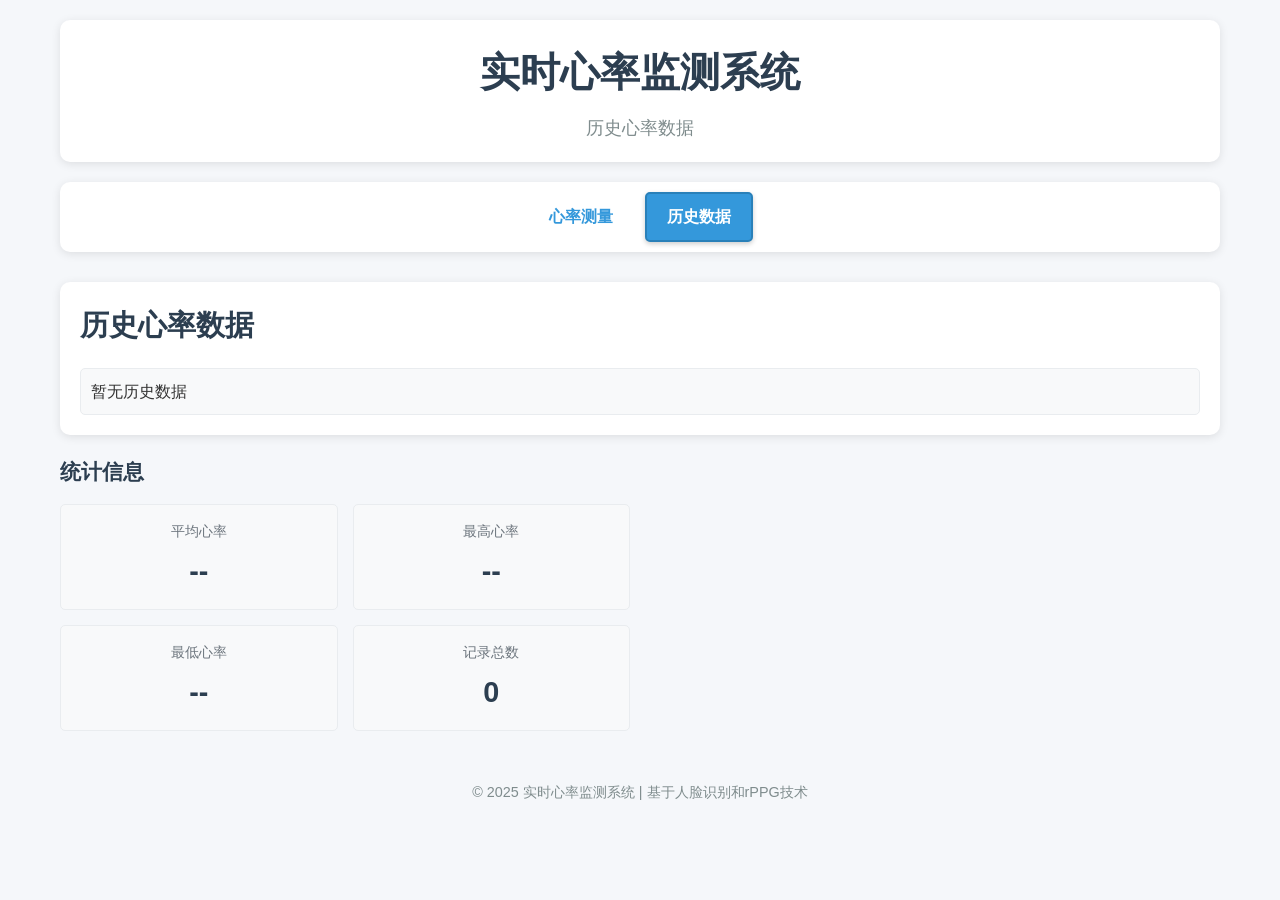
==== frontend/history.html @ 2ba1f912 "first commit" ====
<!DOCTYPE html>
<html lang="zh-CN">
<head>
    <meta charset="UTF-8">
    <meta name="viewport" content="width=device-width, initial-scale=1.0">
    <title>历史心率数据 - 实时心率监测系统</title>
    <link rel="stylesheet" href="css/styles.css">
</head>
<body>
    <div class="container">
        <header>
            <h1>实时心率监测系统</h1>
            <p>历史心率数据</p>
        </header>

        <nav class="nav">
            <a href="index.html" class="nav-link">心率测量</a>
            <a href="history.html" class="nav-link active">历史数据</a>
        </nav>

        <main>
            <div class="history-section">
                <h2>历史心率数据</h2>
                <div id="history-list" class="history-list">
                    <p>暂无历史数据</p>
                </div>
            </div>

            <div class="stats-section">
                <h3>统计信息</h3>
                <div class="stats-grid">
                    <div class="stat-item">
                        <span class="stat-label">平均心率</span>
                        <span id="avg-hr" class="stat-value">--</span>
                    </div>
                    <div class="stat-item">
                        <span class="stat-label">最高心率</span>
                        <span id="max-hr" class="stat-value">--</span>
                    </div>
                    <div class="stat-item">
                        <span class="stat-label">最低心率</span>
                        <span id="min-hr" class="stat-value">--</span>
                    </div>
                    <div class="stat-item">
                        <span class="stat-label">记录总数</span>
                        <span id="record-count" class="stat-value">0</span>
                    </div>
                </div>
            </div>
        </main>

        <footer>
            <p>&copy; 2025 实时心率监测系统 | 基于人脸识别和rPPG技术</p>
        </footer>
    </div>

    <!-- JavaScript Files -->
    <script src="js/ui.js"></script>
    <script src="js/history.js"></script>
</body>
</html>
---- frontend/css/styles.css ----
/* Reset and base styles */
* {
    margin: 0;
    padding: 0;
    box-sizing: border-box;
}

body {
    font-family: 'Segoe UI', Tahoma, Geneva, Verdana, sans-serif;
    background-color: #f5f7fa;
    color: #333;
    line-height: 1.6;
}

.container {
    max-width: 1200px;
    margin: 0 auto;
    padding: 20px;
}

/* Header styles */
header {
    text-align: center;
    margin-bottom: 20px;
    padding: 20px;
    background-color: #ffffff;
    border-radius: 10px;
    box-shadow: 0 2px 10px rgba(0, 0, 0, 0.1);
}

/* Navigation styles */
.nav {
    display: flex;
    justify-content: center;
    gap: 10px;
    margin-bottom: 30px;
    background-color: #ffffff;
    padding: 10px;
    border-radius: 10px;
    box-shadow: 0 2px 10px rgba(0, 0, 0, 0.1);
}

.nav-link {
    display: inline-block;
    padding: 10px 20px;
    text-decoration: none;
    color: #3498db;
    border-radius: 5px;
    font-weight: 600;
    transition: all 0.3s ease;
    border: 2px solid transparent;
}

.nav-link:hover {
    background-color: #f0f8ff;
    transform: translateY(-2px);
    box-shadow: 0 4px 8px rgba(0, 0, 0, 0.1);
}

.nav-link.active {
    background-color: #3498db;
    color: white;
    border-color: #2980b9;
    box-shadow: 0 2px 5px rgba(0, 0, 0, 0.2);
}

header h1 {
    color: #2c3e50;
    font-size: 2.5em;
    margin-bottom: 10px;
}

header p {
    color: #7f8c8d;
    font-size: 1.1em;
}

/* Main layout */
main {
    display: grid;
    grid-template-columns: 1fr;
    gap: 20px;
}

@media (min-width: 768px) {
    main {
        grid-template-columns: 1fr 1fr;
    }
    
    .camera-section {
        grid-row: 1 / 3;
    }
}

/* Camera section */
.camera-section {
    background-color: #ffffff;
    border-radius: 10px;
    padding: 20px;
    box-shadow: 0 2px 10px rgba(0, 0, 0, 0.1);
}

.camera-container {
    position: relative;
    width: 100%;
    padding-top: 75%; /* 4:3 Aspect Ratio */
    margin-bottom: 20px;
    overflow: hidden;
    border-radius: 8px;
    background-color: #000;
}

#video {
    position: absolute;
    top: 0;
    left: 0;
    width: 100%;
    height: 100%;
    object-fit: cover;
}

.overlay {
    position: absolute;
    top: 0;
    left: 0;
    width: 100%;
    height: 100%;
    pointer-events: none;
}

.face-detection {
    position: absolute;
    border: 2px solid #2ecc71;
    border-radius: 4px;
    transition: all 0.3s ease;
}

.controls {
    display: flex;
    gap: 10px;
    justify-content: center;
    flex-wrap: wrap;
}

/* Button styles */
.btn {
    padding: 12px 24px;
    border: none;
    border-radius: 5px;
    font-size: 1em;
    font-weight: 600;
    cursor: pointer;
    transition: all 0.3s ease;
    text-transform: uppercase;
    letter-spacing: 0.5px;
}

.btn:hover {
    transform: translateY(-2px);
    box-shadow: 0 4px 8px rgba(0, 0, 0, 0.2);
}

.btn:disabled {
    opacity: 0.5;
    cursor: not-allowed;
    transform: none;
    box-shadow: none;
}

.btn-primary {
    background-color: #3498db;
    color: white;
}

.btn-primary:hover:not(:disabled) {
    background-color: #2980b9;
}

.btn-secondary {
    background-color: #e74c3c;
    color: white;
}

.btn-secondary:hover:not(:disabled) {
    background-color: #c0392b;
}

.btn-success {
    background-color: #2ecc71;
    color: white;
}

.btn-success:hover:not(:disabled) {
    background-color: #27ae60;
}

/* Results section */
.results-section {
    background-color: #ffffff;
    border-radius: 10px;
    padding: 20px;
    box-shadow: 0 2px 10px rgba(0, 0, 0, 0.1);
}

/* Heart rate display */
.heart-rate-display {
    text-align: center;
    margin-bottom: 20px;
    padding: 20px;
    background: linear-gradient(135deg, #667eea 0%, #764ba2 100%);
    border-radius: 10px;
    color: white;
}

.heart-rate-display h2 {
    font-size: 1.5em;
    margin-bottom: 15px;
    opacity: 0.9;
}

.heart-rate {
    font-size: 4em;
    font-weight: bold;
    margin-bottom: 10px;
    animation: pulse 1s ease-in-out infinite;
}

@keyframes pulse {
    0%, 100% {
        transform: scale(1);
    }
    50% {
        transform: scale(1.05);
    }
}

.heart-rate-unit {
    font-size: 1.5em;
    margin-bottom: 15px;
    opacity: 0.8;
}

.status {
    font-size: 1.1em;
    opacity: 0.9;
}

/* Signal section */
.signal-section {
    margin-bottom: 20px;
}

.signal-section h3 {
    color: #2c3e50;
    margin-bottom: 15px;
    font-size: 1.3em;
}

#signal-chart {
    width: 100%;
    height: auto;
    background-color: #f8f9fa;
    border-radius: 5px;
    border: 1px solid #e9ecef;
}

/* Stats section */
.stats-section h3 {
    color: #2c3e50;
    margin-bottom: 15px;
    font-size: 1.3em;
}

.stats-grid {
    display: grid;
    grid-template-columns: 1fr 1fr;
    gap: 15px;
}

.stat-item {
    background-color: #f8f9fa;
    padding: 15px;
    border-radius: 5px;
    text-align: center;
    border: 1px solid #e9ecef;
    transition: all 0.3s ease;
}

.stat-item:hover {
    transform: translateY(-2px);
    box-shadow: 0 4px 8px rgba(0, 0, 0, 0.1);
}

.stat-label {
    display: block;
    font-size: 0.9em;
    color: #6c757d;
    margin-bottom: 5px;
}

.stat-value {
    display: block;
    font-size: 1.8em;
    font-weight: bold;
    color: #2c3e50;
}

/* History section */
.history-section {
    background-color: #ffffff;
    border-radius: 10px;
    padding: 20px;
    box-shadow: 0 2px 10px rgba(0, 0, 0, 0.1);
    grid-column: 1 / -1;
}

.history-section h2 {
    color: #2c3e50;
    margin-bottom: 20px;
    font-size: 1.8em;
}

.history-list {
    max-height: 300px;
    overflow-y: auto;
    padding: 10px;
    background-color: #f8f9fa;
    border-radius: 5px;
    border: 1px solid #e9ecef;
}

.history-item {
    background-color: white;
    padding: 15px;
    margin-bottom: 10px;
    border-radius: 5px;
    box-shadow: 0 1px 3px rgba(0, 0, 0, 0.1);
    transition: all 0.3s ease;
}

.history-item:hover {
    transform: translateY(-1px);
    box-shadow: 0 3px 6px rgba(0, 0, 0, 0.15);
}

.history-item:last-child {
    margin-bottom: 0;
}

.history-item-content {
    display: flex;
    justify-content: space-between;
    align-items: center;
    flex-wrap: wrap;
    gap: 10px;
}

.history-item-heart-rate {
    font-size: 1.5em;
    font-weight: bold;
    color: #2c3e50;
    flex-shrink: 0;
}

.history-item-meta {
    display: flex;
    flex-direction: column;
    gap: 5px;
    font-size: 0.9em;
}

.history-item-time {
    color: #6c757d;
}

.history-item-device {
    color: #3498db;
    font-weight: 500;
}

/* Backward compatibility */
.history-time,
.history-hr {
    display: none;
}

/* Footer */
footer {
    text-align: center;
    margin-top: 30px;
    padding: 20px;
    color: #7f8c8d;
    font-size: 0.9em;
}

/* Loading spinner */
.loading {
    display: inline-block;
    width: 20px;
    height: 20px;
    border: 3px solid rgba(255,255,255,.3);
    border-radius: 50%;
    border-top-color: #fff;
    animation: spin 1s ease-in-out infinite;
}

@keyframes spin {
    to { transform: rotate(360deg); }
}

/* Responsive adjustments */
@media (max-width: 480px) {
    header h1 {
        font-size: 2em;
    }
    
    .heart-rate {
        font-size: 3em;
    }
    
    .controls {
        flex-direction: column;
    }
    
    .controls .btn {
        width: 100%;
    }
    
    .stats-grid {
        grid-template-columns: 1fr;
    }
}
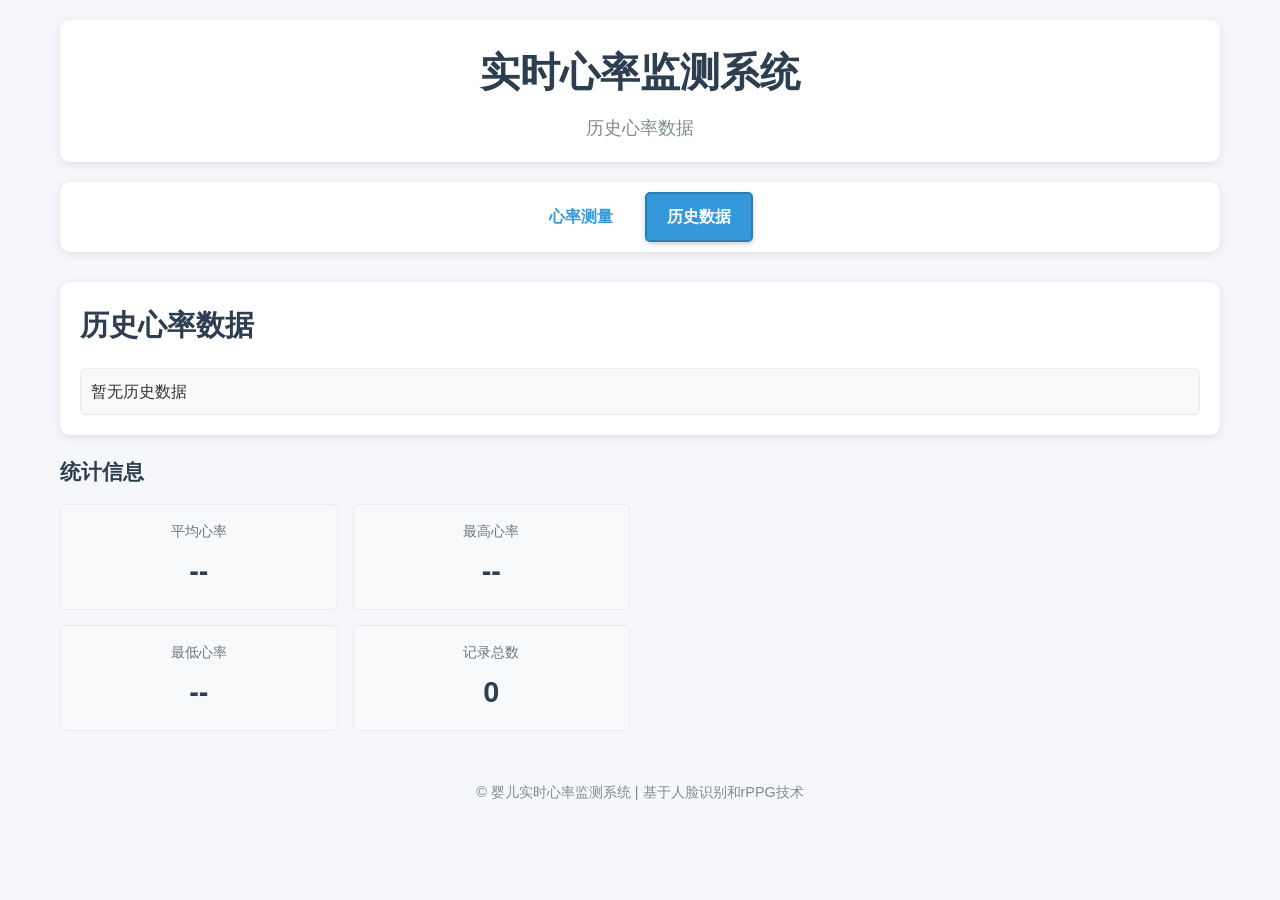
==== commit 0c95d5f9: "Enhance face detection for glasses with glare: added glare reduction, contrast enhancement, and mult" ====
--- a/frontend/history.html
+++ b/frontend/history.html
@@ -50,7 +50,7 @@
         </main>
 
         <footer>
-            <p>&copy; 2025 实时心率监测系统 | 基于人脸识别和rPPG技术</p>
+            <p>&copy; 婴儿实时心率监测系统 | 基于人脸识别和rPPG技术</p>
         </footer>
     </div>
 
--- a/frontend/css/styles.css
+++ b/frontend/css/styles.css
@@ -110,7 +110,7 @@
     background-color: #000;
 }
 
-#video {
+#video, #canvas {
     position: absolute;
     top: 0;
     left: 0;
